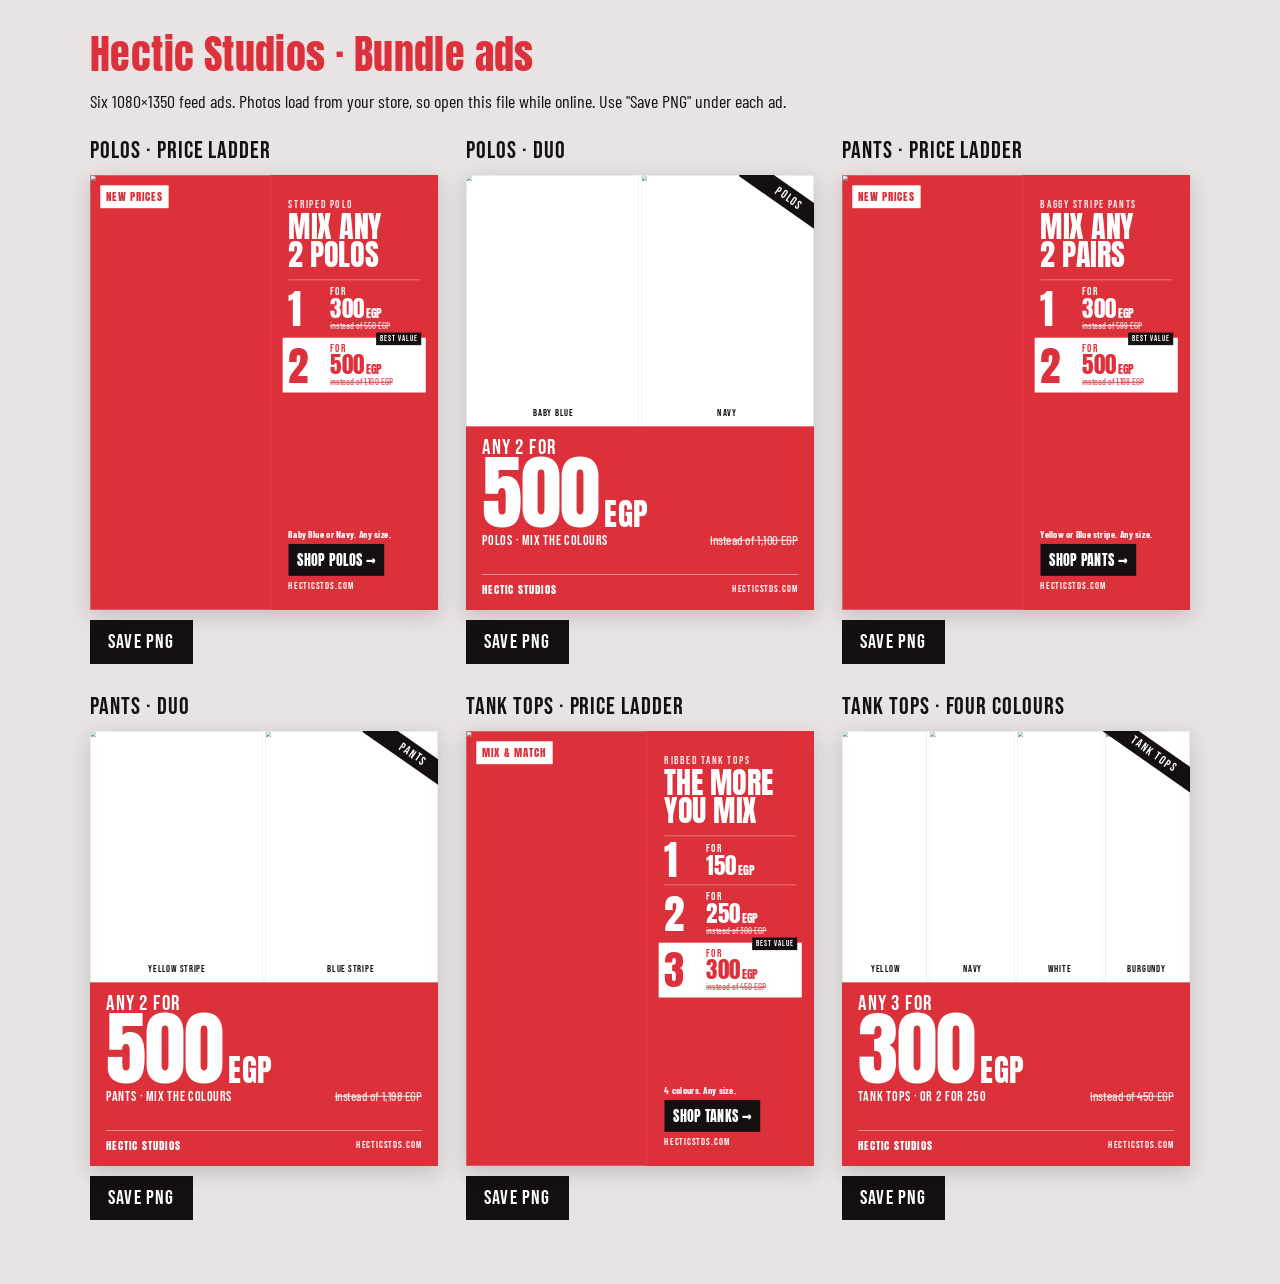
==== ads/hectic-bundle-ads.html @ d773f9a4 "Add bundle feed ads and update announcement bar for new prices Co-Authored-By: Claude Opus 5.5 <nore" ====
<!doctype html>
<html lang="en">
<head>
<meta charset="utf-8">
<meta name="viewport" content="width=device-width, initial-scale=1">
<title>Hectic Bundle Ads</title>
<link rel="preconnect" href="https://fonts.googleapis.com">
<link rel="stylesheet" href="https://fonts.googleapis.com/css2?family=Anton&family=Bebas+Neue&family=Barlow+Condensed:wght@500;700&display=swap">
<script src="https://cdnjs.cloudflare.com/ajax/libs/html2canvas/1.4.1/html2canvas.min.js"></script>
<style>
  /* Layout: a gallery of 1080x1350 feed ads, scaled to fit the screen; each exports at full size. */
  :root {
    --red: #dc313b;
    --red-deep: #b3222b;
    --ink: #141012;
    --paper: #ffffff;
    --bone: #f4eeee;
    --display: "Anton", "Impact", "Arial Narrow", sans-serif;
    --head: "Bebas Neue", "Anton", "Arial Narrow", sans-serif;
    --body: "Barlow Condensed", "Arial Narrow", Arial, sans-serif;
  }
  body { margin: 0; background: #e9e4e4; color: var(--ink); font-family: var(--body); padding: 24px 16px 64px; }
  .intro { max-width: 1100px; margin: 0 auto 24px; }
  .intro h1 { font-family: var(--display); font-weight: 400; font-size: 40px; margin: 0 0 6px; color: var(--red); letter-spacing: .01em; }
  .intro p { margin: 0; font-size: 18px; }
  .gallery { max-width: 1100px; margin: 0 auto; display: grid; grid-template-columns: repeat(auto-fill, minmax(320px, 1fr)); gap: 28px; }
  .card { display: grid; gap: 10px; }
  .card h2 { font-family: var(--head); font-weight: 400; font-size: 24px; margin: 0; letter-spacing: .04em; }
  .frame { width: 100%; aspect-ratio: 1080 / 1350; position: relative; overflow: hidden; box-shadow: 0 6px 20px rgba(20,16,18,.18); }
  .frame > .ad { position: absolute; top: 0; left: 0; transform-origin: 0 0; }
  .save { justify-self: start; font-family: var(--head); font-size: 20px; letter-spacing: .06em; background: var(--ink); color: var(--paper); border: 0; padding: 10px 18px; cursor: pointer; }
  .save:focus-visible { outline: 3px solid var(--red); outline-offset: 3px; }
  .save[disabled] { opacity: .6; cursor: progress; }
  .stage { position: fixed; left: -99999px; top: 0; }

  /* ---------- ad canvas (1080 x 1350) ---------- */
  .ad { width: 1080px; height: 1350px; position: relative; overflow: hidden; font-family: var(--body); }
  .ad img { display: block; width: 100%; height: 100%; object-fit: cover; }
  .brand { font-family: var(--display); font-size: 34px; letter-spacing: .08em; }
  .url { font-family: var(--head); font-size: 30px; letter-spacing: .12em; }
  .was { font-family: var(--body); font-weight: 500; text-decoration: line-through; text-decoration-thickness: 3px; }

  /* Ladder ad: photo left, red price ladder right */
  .ladder { background: var(--red); color: var(--paper); }
  .ladder .photo { position: absolute; inset: 0 auto 0 0; width: 560px; }
  .ladder .panel { position: absolute; inset: 0 0 0 560px; padding: 70px 56px 56px; display: flex; flex-direction: column; }
  .ladder .eyebrow { font-family: var(--head); font-size: 34px; letter-spacing: .14em; opacity: .9; }
  .ladder .title { font-family: var(--display); font-size: 92px; line-height: .92; margin: 8px 0 36px; text-transform: uppercase; }
  .ladder .rows { display: flex; flex-direction: column; gap: 22px; }
  .ladder .row { display: grid; grid-template-columns: 112px 1fr; align-items: center; column-gap: 18px; border-top: 3px solid rgba(255,255,255,.45); padding-top: 18px; }
  .ladder .qty { font-family: var(--display); font-size: 128px; line-height: .85; }
  .ladder .for { font-family: var(--head); font-size: 34px; letter-spacing: .08em; line-height: 1; }
  .ladder .price { font-family: var(--display); font-size: 70px; line-height: 1; }
  .ladder .price small { font-size: 36px; margin-left: 6px; }
  .ladder .was { font-size: 28px; opacity: .85; white-space: nowrap; }
  .ladder .row.hot { background: var(--paper); color: var(--red); border-top: 0; padding: 16px 18px; margin-inline: -18px; position: relative; }
  .ladder .tag { position: absolute; top: -16px; right: 14px; font-family: var(--head); font-size: 26px; letter-spacing: .1em; background: var(--ink); color: var(--paper); padding: 4px 12px; white-space: nowrap; }
  .ladder .foot { margin-top: auto; display: flex; flex-direction: column; gap: 14px; }
  .ladder .note { font-size: 30px; font-weight: 700; letter-spacing: .02em; }
  .ladder .cta { font-family: var(--display); font-size: 42px; background: var(--ink); color: var(--paper); padding: 18px 26px; align-self: flex-start; letter-spacing: .04em; }
  .ladder .badge { position: absolute; left: 32px; top: 32px; background: var(--paper); color: var(--red); padding: 10px 18px; }

  /* Duo ad: photos side by side, giant offer stamped across */
  .duo { background: var(--red); color: var(--paper); }
  .duo .photos { position: absolute; left: 0; right: 0; top: 0; height: 780px; display: grid; grid-template-columns: repeat(var(--n), 1fr); gap: 8px; background: var(--paper); }
  .duo .names { position: absolute; left: 0; right: 0; top: 716px; display: grid; grid-template-columns: repeat(var(--n), 1fr); }
  .duo .names div { font-family: var(--head); font-size: 30px; letter-spacing: .1em; color: var(--ink); background: var(--paper); justify-self: center; padding: 6px 14px; white-space: nowrap; }
  .duo .ribbon { position: absolute; top: 40px; right: -90px; transform: rotate(35deg); background: var(--ink); color: var(--paper); font-family: var(--head); font-size: 38px; letter-spacing: .12em; padding: 10px 120px; }
  .duo .block { position: absolute; left: 0; right: 0; top: 780px; bottom: 0; padding: 34px 50px 40px; display: flex; flex-direction: column; }
  .duo .lead { font-family: var(--head); font-size: 64px; letter-spacing: .06em; line-height: 1; }
  .duo .big { font-family: var(--display); font-size: 250px; line-height: .86; letter-spacing: -.01em; white-space: nowrap; }
  .duo .big span { font-size: 96px; margin-left: 14px; letter-spacing: .02em; }
  .duo .sub { display: flex; justify-content: space-between; align-items: baseline; gap: 24px; margin-top: 14px; }
  .duo .sub .line { font-family: var(--head); font-size: 44px; letter-spacing: .05em; }
  .duo .sub .was { font-size: 40px; color: rgba(255,255,255,.85); white-space: nowrap; }
  .duo .bottom { margin-top: auto; display: flex; justify-content: space-between; align-items: center; border-top: 3px solid rgba(255,255,255,.45); padding-top: 18px; }
</style>
</head>
<body>
  <header class="intro">
    <h1>Hectic Studios · Bundle ads</h1>
    <p>Six 1080×1350 feed ads. Photos load from your store, so open this file while online. Use "Save PNG" under each ad.</p>
  </header>
  <main class="gallery" id="gallery"></main>
  <div class="stage" id="stage" aria-hidden="true"></div>

<script>
const CDN = "https://cdn.shopify.com/s/files/1/0596/7953/9263/files/";
const img = (file) => CDN + file + "?width=1080";

// Offer prices match the live store discounts. "Was" prices are the store's real former selling prices.
const ADS = [
  { id: "polos-ladder", name: "Polos · price ladder", type: "ladder",
    photo: img("WhatsAppImage2026-06-13at5.22.57PM_5.jpg"), badge: "NEW PRICES",
    eyebrow: "STRIPED POLO", title: "Mix any<br>2 polos",
    rows: [ { qty: 1, price: 300, was: 550 }, { qty: 2, price: 500, was: 1100, hot: "BEST VALUE" } ],
    note: "Baby Blue or Navy. Any size.", cta: "SHOP POLOS" },
  { id: "polos-duo", name: "Polos · duo", type: "duo",
    photos: [img("WhatsAppImage2026-06-13at5.22.57PM_4.jpg"), img("WhatsAppImage2026-06-13at5.22.57PM_5.jpg")],
    names: ["BABY BLUE", "NAVY"], ribbon: "POLOS", qty: 2, price: 500, line: "Polos · mix the colours", was: 1100 },

  { id: "pants-ladder", name: "Pants · price ladder", type: "ladder",
    photo: img("WhatsAppImage2026-06-13at5.40.40PM_2.jpg"), badge: "NEW PRICES",
    eyebrow: "BAGGY STRIPE PANTS", title: "Mix any<br>2 pairs",
    rows: [ { qty: 1, price: 300, was: 599 }, { qty: 2, price: 500, was: 1198, hot: "BEST VALUE" } ],
    note: "Yellow or Blue stripe. Any size.", cta: "SHOP PANTS" },
  { id: "pants-duo", name: "Pants · duo", type: "duo",
    photos: [img("WhatsAppImage2026-06-13at5.35.16PM.jpg"), img("WhatsAppImage2026-06-13at5.40.40PM.jpg")],
    names: ["YELLOW STRIPE", "BLUE STRIPE"], ribbon: "PANTS", qty: 2, price: 500, line: "Pants · mix the colours", was: 1198 },

  { id: "tanks-ladder", name: "Tank tops · price ladder", type: "ladder",
    photo: img("WhatsAppImage2026-06-13at5.42.42PM.jpg"), badge: "MIX & MATCH",
    eyebrow: "RIBBED TANK TOPS", title: "The more<br>you mix",
    rows: [ { qty: 1, price: 150 }, { qty: 2, price: 250, was: 300 }, { qty: 3, price: 300, was: 450, hot: "BEST VALUE" } ],
    note: "4 colours. Any size.", cta: "SHOP TANKS" },
  { id: "tanks-duo", name: "Tank tops · four colours", type: "duo",
    photos: [img("WhatsAppImage2026-06-13at5.42.41PM_3.jpg"), img("WhatsApp_Image_2026-06-13_at_5.42.41_PM.jpg"),
             img("WhatsApp_Image_2026-06-13_at_5.42.41_PM_2.jpg"), img("WhatsApp_Image_2026-06-13_at_5.42.41_PM_1.jpg")],
    names: ["YELLOW", "NAVY", "WHITE", "BURGUNDY"], ribbon: "TANK TOPS", qty: 3, price: 300,
    line: "Tank tops · or 2 for 250", was: 450 },
];

const fmt = (n) => n.toLocaleString("en-US");
const esc = (s) => String(s).replace(/[&<>"]/g, (c) => ({ "&": "&amp;", "<": "&lt;", ">": "&gt;", '"': "&quot;" }[c]));

function ladderHTML(a) {
  const rows = a.rows.map((r) => `
    <div class="row${r.hot ? " hot" : ""}">
      <div class="qty">${r.qty}</div>
      <div>
        ${r.hot ? `<span class="tag">${esc(r.hot)}</span>` : ""}<div class="for">FOR</div>
        <div class="price">${fmt(r.price)}<small>EGP</small></div>
        ${r.was ? `<div class="was">instead of ${fmt(r.was)} EGP</div>` : ""}
      </div>
    </div>`).join("");
  return `
    <div class="ad ladder">
      <div class="photo"><img crossorigin="anonymous" src="${a.photo}" alt=""></div>
      <div class="badge brand">${esc(a.badge)}</div>
      <div class="panel">
        <div class="eyebrow">${esc(a.eyebrow)}</div>
        <div class="title">${a.title}</div>
        <div class="rows">${rows}</div>
        <div class="foot">
          <div class="note">${esc(a.note)}</div>
          <div class="cta">${esc(a.cta)} →</div>
          <div class="url">HECTICSTDS.COM</div>
        </div>
      </div>
    </div>`;
}

function duoHTML(a) {
  const n = a.photos.length;
  return `
    <div class="ad duo" style="--n:${n}">
      <div class="photos">${a.photos.map((p) => `<img crossorigin="anonymous" src="${p}" alt="">`).join("")}</div>
      <div class="names">${a.names.map((t) => `<div>${esc(t)}</div>`).join("")}</div>
      <div class="ribbon">${esc(a.ribbon)}</div>
      <div class="block">
        <div class="lead">ANY ${a.qty} FOR</div>
        <div class="big">${fmt(a.price)}<span>EGP</span></div>
        <div class="sub"><div class="line">${esc(a.line)}</div><div class="was">instead of ${fmt(a.was)} EGP</div></div>
        <div class="bottom"><div class="brand">HECTIC STUDIOS</div><div class="url">HECTICSTDS.COM</div></div>
      </div>
    </div>`;
}

const gallery = document.getElementById("gallery");
for (const a of ADS) {
  const card = document.createElement("section");
  card.className = "card";
  card.innerHTML = `<h2>${esc(a.name)}</h2><div class="frame">${a.type === "ladder" ? ladderHTML(a) : duoHTML(a)}</div>
    <button class="save" id="save-${a.id}" type="button">Save PNG</button>`;
  gallery.appendChild(card);
  card.querySelector(".save").addEventListener("click", (e) => savePNG(a, e.currentTarget));
}

function fit() {
  document.querySelectorAll(".frame").forEach((f) => {
    f.firstElementChild.style.transform = `scale(${f.clientWidth / 1080})`;
  });
}
addEventListener("resize", fit);
fit();

async function savePNG(a, btn) {
  btn.disabled = true;
  btn.textContent = "Saving…";
  const stage = document.getElementById("stage");
  stage.innerHTML = a.type === "ladder" ? ladderHTML(a) : duoHTML(a);
  try {
    await document.fonts.ready;
    await Promise.all([...stage.querySelectorAll("img")].map((i) => i.complete ? 0 : new Promise((r) => { i.onload = i.onerror = r; })));
    const canvas = await html2canvas(stage.firstElementChild, { useCORS: true, scale: 1, width: 1080, height: 1350, backgroundColor: null });
    const link = document.createElement("a");
    link.download = `hectic-${a.id}.png`;
    link.href = canvas.toDataURL("image/png");
    link.click();
    btn.textContent = "Saved";
  } catch (err) {
    console.error(err);
    btn.textContent = "Couldn't save. Take a screenshot instead";
  } finally {
    stage.innerHTML = "";
    setTimeout(() => { btn.disabled = false; btn.textContent = "Save PNG"; }, 2500);
  }
}
</script>
</body>
</html>
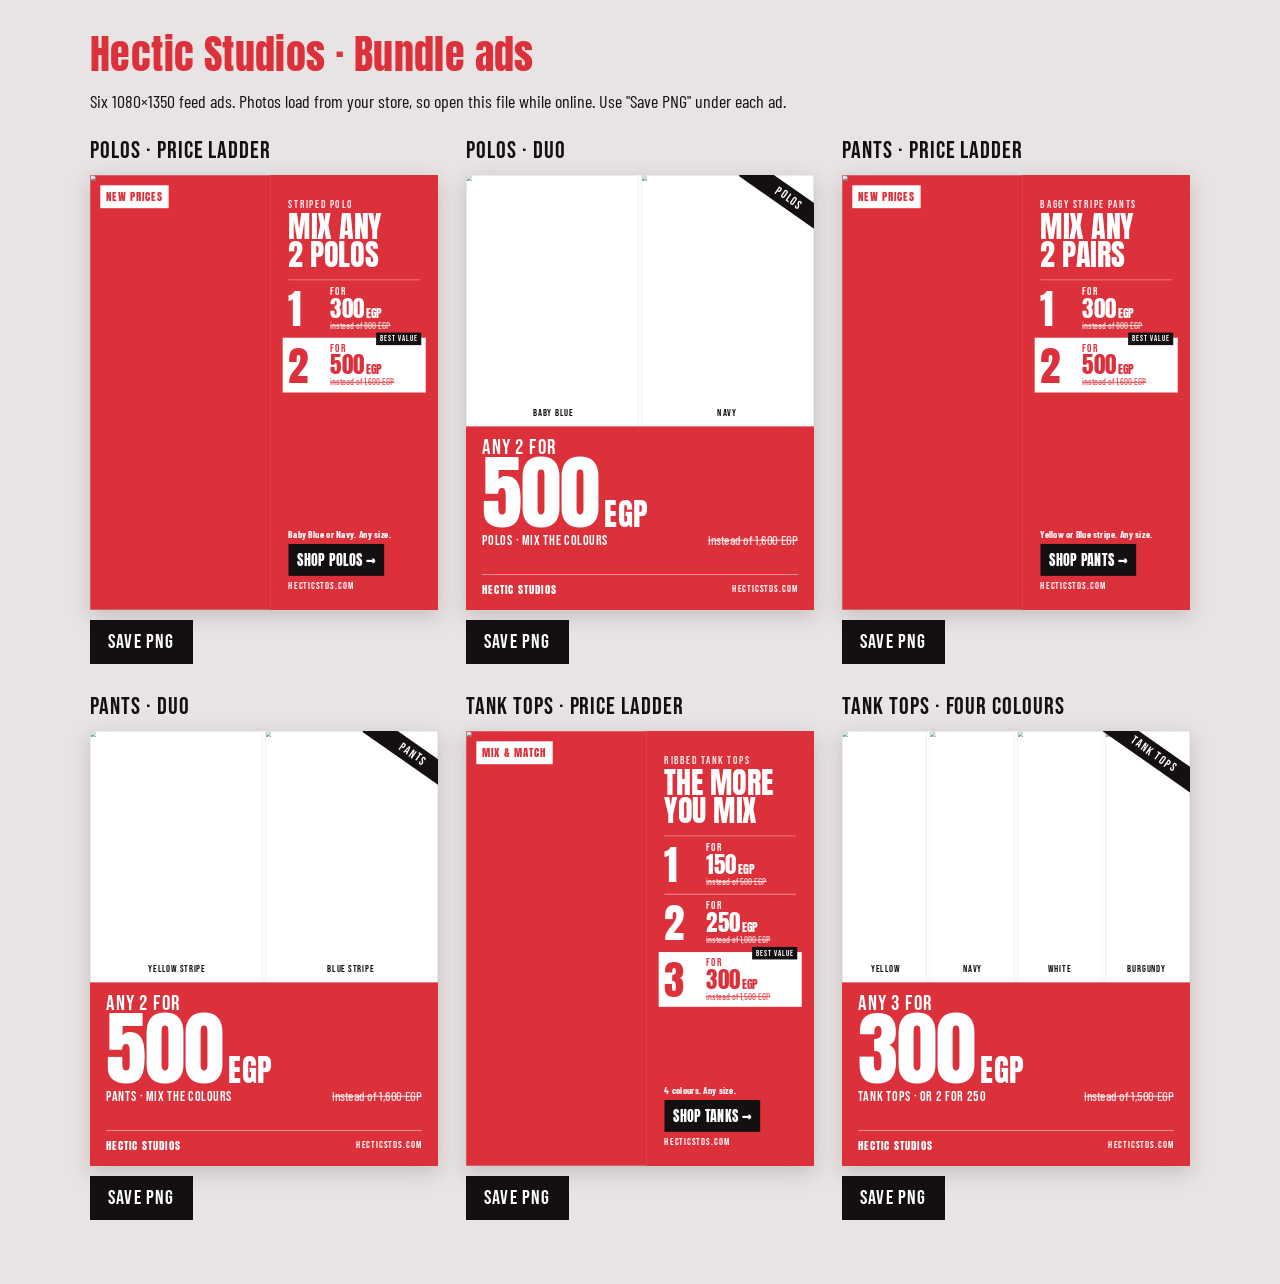
==== commit 37a6ea6f: "Use start-of-season prices as the 'instead of' prices in ads and bundle box Co-Authored-By: Claude O" ====
--- a/ads/hectic-bundle-ads.html
+++ b/ads/hectic-bundle-ads.html
@@ -88,36 +88,36 @@
 const CDN = "https://cdn.shopify.com/s/files/1/0596/7953/9263/files/";
 const img = (file) => CDN + file + "?width=1080";
 
-// Offer prices match the live store discounts. "Was" prices are the store's real former selling prices.
+// Offer prices match the live store discounts. "Instead of" prices are the start-of-season prices.
 const ADS = [
   { id: "polos-ladder", name: "Polos · price ladder", type: "ladder",
     photo: img("WhatsAppImage2026-06-13at5.22.57PM_5.jpg"), badge: "NEW PRICES",
     eyebrow: "STRIPED POLO", title: "Mix any<br>2 polos",
-    rows: [ { qty: 1, price: 300, was: 550 }, { qty: 2, price: 500, was: 1100, hot: "BEST VALUE" } ],
+    rows: [ { qty: 1, price: 300, was: 800 }, { qty: 2, price: 500, was: 1600, hot: "BEST VALUE" } ],
     note: "Baby Blue or Navy. Any size.", cta: "SHOP POLOS" },
   { id: "polos-duo", name: "Polos · duo", type: "duo",
     photos: [img("WhatsAppImage2026-06-13at5.22.57PM_4.jpg"), img("WhatsAppImage2026-06-13at5.22.57PM_5.jpg")],
-    names: ["BABY BLUE", "NAVY"], ribbon: "POLOS", qty: 2, price: 500, line: "Polos · mix the colours", was: 1100 },
+    names: ["BABY BLUE", "NAVY"], ribbon: "POLOS", qty: 2, price: 500, line: "Polos · mix the colours", was: 1600 },
 
   { id: "pants-ladder", name: "Pants · price ladder", type: "ladder",
     photo: img("WhatsAppImage2026-06-13at5.40.40PM_2.jpg"), badge: "NEW PRICES",
     eyebrow: "BAGGY STRIPE PANTS", title: "Mix any<br>2 pairs",
-    rows: [ { qty: 1, price: 300, was: 599 }, { qty: 2, price: 500, was: 1198, hot: "BEST VALUE" } ],
+    rows: [ { qty: 1, price: 300, was: 800 }, { qty: 2, price: 500, was: 1600, hot: "BEST VALUE" } ],
     note: "Yellow or Blue stripe. Any size.", cta: "SHOP PANTS" },
   { id: "pants-duo", name: "Pants · duo", type: "duo",
     photos: [img("WhatsAppImage2026-06-13at5.35.16PM.jpg"), img("WhatsAppImage2026-06-13at5.40.40PM.jpg")],
-    names: ["YELLOW STRIPE", "BLUE STRIPE"], ribbon: "PANTS", qty: 2, price: 500, line: "Pants · mix the colours", was: 1198 },
+    names: ["YELLOW STRIPE", "BLUE STRIPE"], ribbon: "PANTS", qty: 2, price: 500, line: "Pants · mix the colours", was: 1600 },
 
   { id: "tanks-ladder", name: "Tank tops · price ladder", type: "ladder",
     photo: img("WhatsAppImage2026-06-13at5.42.42PM.jpg"), badge: "MIX & MATCH",
     eyebrow: "RIBBED TANK TOPS", title: "The more<br>you mix",
-    rows: [ { qty: 1, price: 150 }, { qty: 2, price: 250, was: 300 }, { qty: 3, price: 300, was: 450, hot: "BEST VALUE" } ],
+    rows: [ { qty: 1, price: 150, was: 500 }, { qty: 2, price: 250, was: 1000 }, { qty: 3, price: 300, was: 1500, hot: "BEST VALUE" } ],
     note: "4 colours. Any size.", cta: "SHOP TANKS" },
   { id: "tanks-duo", name: "Tank tops · four colours", type: "duo",
     photos: [img("WhatsAppImage2026-06-13at5.42.41PM_3.jpg"), img("WhatsApp_Image_2026-06-13_at_5.42.41_PM.jpg"),
              img("WhatsApp_Image_2026-06-13_at_5.42.41_PM_2.jpg"), img("WhatsApp_Image_2026-06-13_at_5.42.41_PM_1.jpg")],
     names: ["YELLOW", "NAVY", "WHITE", "BURGUNDY"], ribbon: "TANK TOPS", qty: 3, price: 300,
-    line: "Tank tops · or 2 for 250", was: 450 },
+    line: "Tank tops · or 2 for 250", was: 1500 },
 ];
 
 const fmt = (n) => n.toLocaleString("en-US");
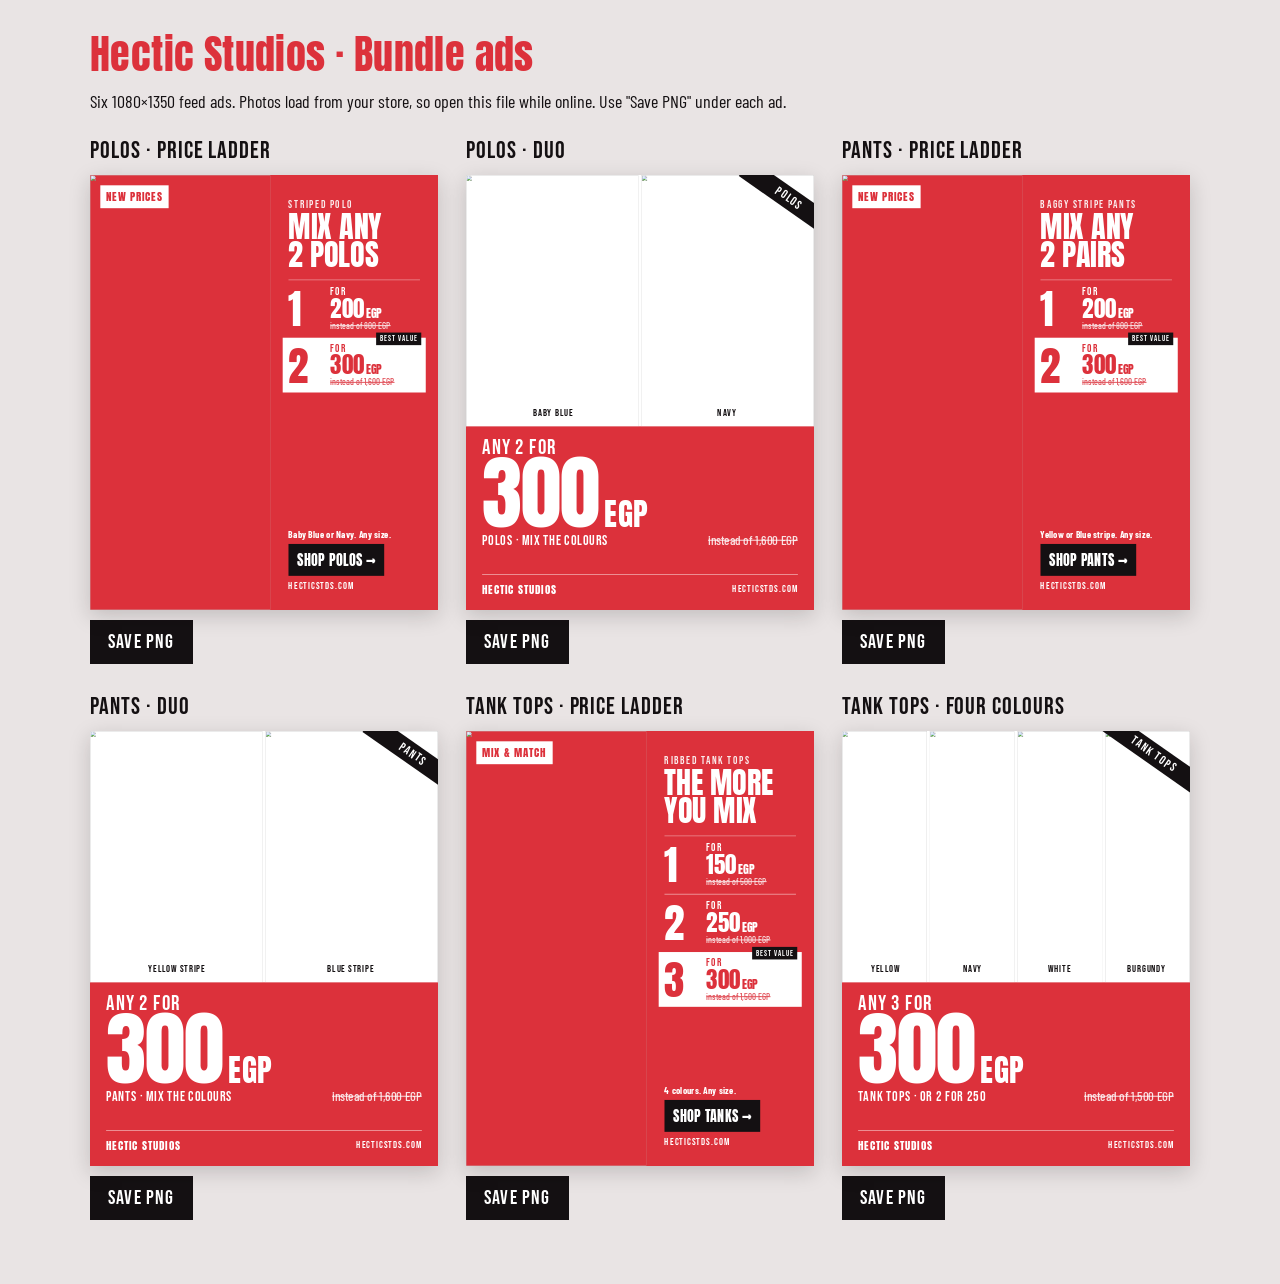
==== commit bad0f555: "Polos and pants: 200 each, 2 for 300 (instead of 800 / 1600) Co-Authored-By: Claude Opus 5.5 <norepl" ====
--- a/ads/hectic-bundle-ads.html
+++ b/ads/hectic-bundle-ads.html
@@ -93,20 +93,20 @@
   { id: "polos-ladder", name: "Polos · price ladder", type: "ladder",
     photo: img("WhatsAppImage2026-06-13at5.22.57PM_5.jpg"), badge: "NEW PRICES",
     eyebrow: "STRIPED POLO", title: "Mix any<br>2 polos",
-    rows: [ { qty: 1, price: 300, was: 800 }, { qty: 2, price: 500, was: 1600, hot: "BEST VALUE" } ],
+    rows: [ { qty: 1, price: 200, was: 800 }, { qty: 2, price: 300, was: 1600, hot: "BEST VALUE" } ],
     note: "Baby Blue or Navy. Any size.", cta: "SHOP POLOS" },
   { id: "polos-duo", name: "Polos · duo", type: "duo",
     photos: [img("WhatsAppImage2026-06-13at5.22.57PM_4.jpg"), img("WhatsAppImage2026-06-13at5.22.57PM_5.jpg")],
-    names: ["BABY BLUE", "NAVY"], ribbon: "POLOS", qty: 2, price: 500, line: "Polos · mix the colours", was: 1600 },
+    names: ["BABY BLUE", "NAVY"], ribbon: "POLOS", qty: 2, price: 300, line: "Polos · mix the colours", was: 1600 },
 
   { id: "pants-ladder", name: "Pants · price ladder", type: "ladder",
     photo: img("WhatsAppImage2026-06-13at5.40.40PM_2.jpg"), badge: "NEW PRICES",
     eyebrow: "BAGGY STRIPE PANTS", title: "Mix any<br>2 pairs",
-    rows: [ { qty: 1, price: 300, was: 800 }, { qty: 2, price: 500, was: 1600, hot: "BEST VALUE" } ],
+    rows: [ { qty: 1, price: 200, was: 800 }, { qty: 2, price: 300, was: 1600, hot: "BEST VALUE" } ],
     note: "Yellow or Blue stripe. Any size.", cta: "SHOP PANTS" },
   { id: "pants-duo", name: "Pants · duo", type: "duo",
     photos: [img("WhatsAppImage2026-06-13at5.35.16PM.jpg"), img("WhatsAppImage2026-06-13at5.40.40PM.jpg")],
-    names: ["YELLOW STRIPE", "BLUE STRIPE"], ribbon: "PANTS", qty: 2, price: 500, line: "Pants · mix the colours", was: 1600 },
+    names: ["YELLOW STRIPE", "BLUE STRIPE"], ribbon: "PANTS", qty: 2, price: 300, line: "Pants · mix the colours", was: 1600 },
 
   { id: "tanks-ladder", name: "Tank tops · price ladder", type: "ladder",
     photo: img("WhatsAppImage2026-06-13at5.42.42PM.jpg"), badge: "MIX & MATCH",
